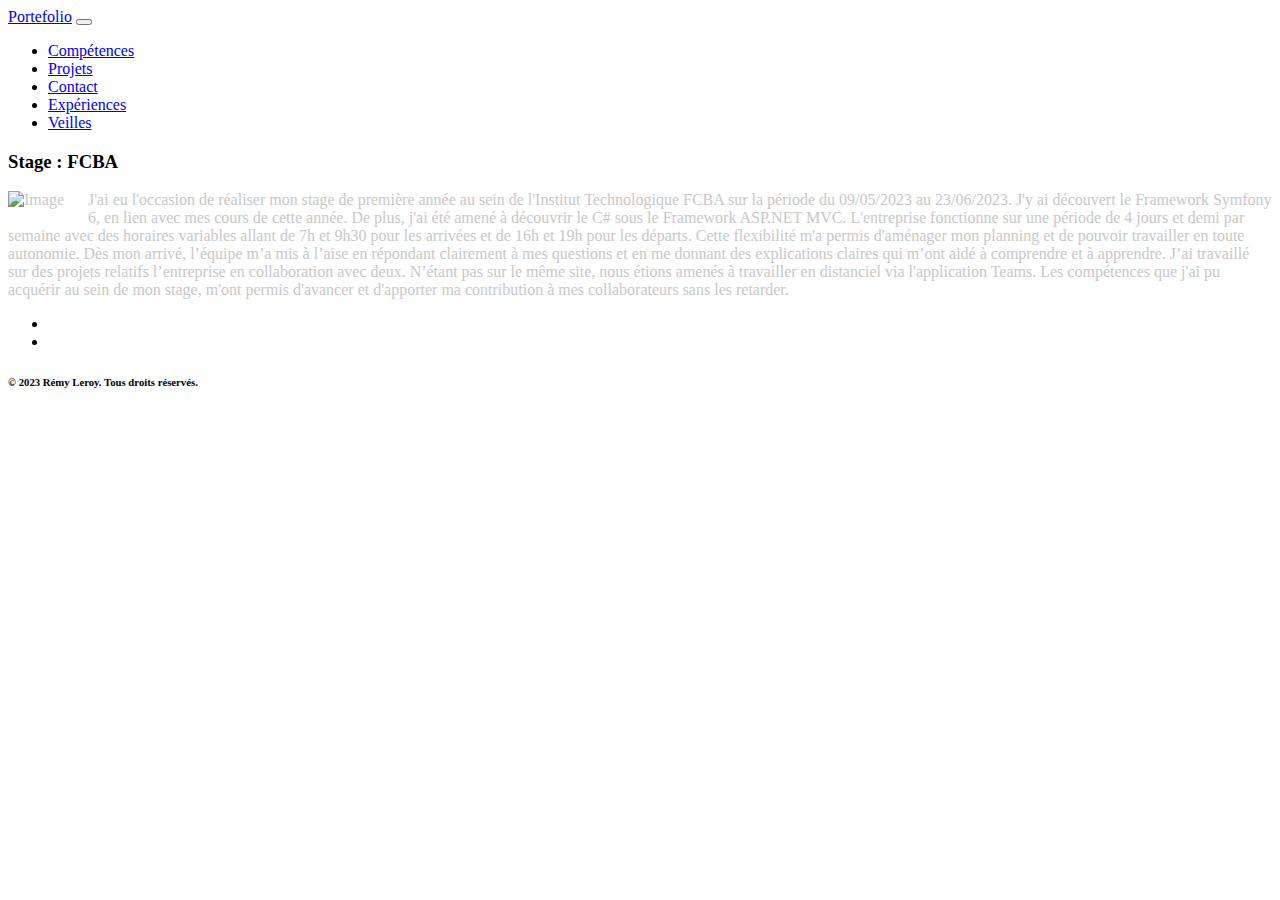
==== experience.html @ 981f81f1 "alsecurity" ====
<!DOCTYPE html>
<html lang="fr">

<head>
    <meta charset="UTF-8">
    <meta name="viewport" content="width=device-width, initial-scale=1.0">
    <title>Portefolio - Rémy Leroy</title>


    <!-- CSS Bootstrap -->
    <link href="https://cdn.jsdelivr.net/npm/bootstrap@5.3.0/dist/css/bootstrap.min.css" rel="stylesheet"
        integrity="sha384-9ndCyUaIbzAi2FUVXJi0CjmCapSmO7SnpJef0486qhLnuZ2cdeRhO02iuK6FUUVM" crossorigin="anonymous">
    <!--Ficher Bootswtach-->
    <link rel="stylesheet" href="style/bootstrap.min.css">
    <link rel="stylesheet" href="style/_bootswatch.scss">
    <link rel="stylesheet" href="style/_variables.scss">
    <!-- Mon CSS -->
    <link rel="stylesheet" href="style/style.css">

    <!-- JS Bootstrap -->
    <script src="https://cdn.jsdelivr.net/npm/bootstrap@5.3.0/dist/js/bootstrap.bundle.min.js"
        integrity="sha384-geWF76RCwLtnZ8qwWowPQNguL3RmwHVBC9FhGdlKrxdiJJigb/j/68SIy3Te4Bkz"
        crossorigin="anonymous"></script>
    <script src="https://kit.fontawesome.com/94e2002526.js" crossorigin="anonymous"></script>
    <script src="js/script.js"></script>
</head>

<body>
    <div class="bg-image d-flex flex-column min-vh-100">
        <!--Navbar-->
        <nav class="sticky-top">
            <div class="navbar navbar-expand-lg bg-dark" data-bs-theme="dark">
                <div class="container-fluid">
                    <a class="navbar-brand" href="index.html">Portefolio</a>
                    <button class="navbar-toggler" type="button" data-bs-toggle="collapse" data-bs-target="#navbarColor"
                        aria-controls="navbarColor" aria-expanded="false" aria-label="Toggle navigation">
                        <span class="navbar-toggler-icon"></span>
                    </button>
                    <div class="collapse navbar-collapse" id="navbarColor">
                        <ul class="navbar-nav me-auto">
                            <li class="nav-item">
                                <a class="nav-link" href="index.html#Compétences">Compétences</a>
                            </li>
                            <li class="nav-item">
                                <a class="nav-link" href="index.html#Projets">Projets</a>
                            </li>
                            <li class="nav-item">
                                <a class="nav-link" href="index.html#Contact">Contact</a>
                            </li>
                            <li class="nav-item">
                                <a class="nav-link" href="experience.html">Expériences</a>
                            </li>
                            <li class="nav-item">
                                <a class="nav-link" href="veilles.html">Veilles</a>
                            </li>
                        </ul>
                    </div>
                </div>
            </div>
        </nav>


        <!--Corps de Portefolio-->
        <article class="flex-fill">
            <!-- Présentation -->
            <section class="container py-4">
                <h3>Stage : FCBA</h3>
                <p class="container mt-4" style="color: rgb(200,200,200);">
                    <span class="image left">
                        <img src="image/Institut_Technologique_FCBA.jpg" class="img-fluid ratio ratio-1x1"
                            style="width: 150px;" alt="Image" id="imgFCBA">

                    </span>
                    J'ai eu l'occasion de réaliser mon stage de première année au sein de l'Institut Technologique FCBA
                    sur la période du
                    09/05/2023 au 23/06/2023. J'y ai découvert le Framework Symfony 6, en lien avec mes cours de cette
                    année. De plus, j'ai
                    été amené à découvrir le C# sous le Framework ASP.NET MVC. L'entreprise fonctionne sur une période
                    de 4 jours et demi
                    par semaine avec des horaires variables allant de 7h et 9h30 pour les arrivées et de 16h et 19h pour
                    les départs. Cette
                    flexibilité m'a permis d'aménager mon planning et de pouvoir travailler en toute autonomie. Dès mon
                    arrivé, l’équipe m’a mis à
                    l’aise en répondant clairement à mes questions et en me donnant des explications claires qui m’ont
                    aidé à comprendre et
                    à apprendre. J’ai travaillé sur des projets relatifs l’entreprise en collaboration avec deux.
                    N’étant pas sur le même
                    site, nous étions amenés à travailler en distanciel via l'application Teams. Les compétences que
                    j'ai pu acquérir au
                    sein de mon stage, m'ont permis d'avancer et d'apporter ma contribution à mes collaborateurs sans
                    les retarder.
                </p>
                <!--
                <div class="d-flex flex-column flex-sm-row">
                    <div class="mb-2 me-sm-2">
                        <h5>Documentation :</h5>
                    </div>
                    <div class="mb-2 me-sm-2">
                        <a href="doc/Attestation_de_stage_IPSSI.pdf">
                            <button class="btn btn-outline-info btn-sm">Attestation de stage de l'IPSSI</button></a>
                    </div>
                    <div class="mb-2 me-sm-2">
                        <a href="doc/Attestation_de_stage_FCBA.pdf">
                            <button class="btn btn-outline-info btn-sm">Attestation de stage de FCBA</button></a>
                    </div>
                    <div>
                        <a href="doc/FICHE_DE_LIAISON_SLAM.pdf">
                            <button class="btn btn-outline-info btn-sm">Fiche de liaison</button></a>
                    </div>
                </div>
                -->
            </section>
        </article>

        <!--Footer-->
        <footer>
            <div class="d-flex flex-column py-4 bg-light text-center">
                <ul class="list-inline">
                    <li class="list-inline-item">
                        <a href="https://www.linkedin.com/in/rémy-leroy-688a02262/" target="_blank">
                            <i class="fa-brands fa-linkedin fa-xl text-info"></i>
                        </a>
                    </li>
                    <li class="list-inline-item">
                        <a href="https://github.com/RLeroy77" target="_blank">
                            <i class="fa-brands fa-github fa-xl text-info"></i>
                        </a>
                    </li>
                </ul>
                <h6>&copy; 2023 Rémy Leroy. Tous droits réservés.</h6>
            </div>
        </footer>
    </div>
</body>

</html>
---- style/style.css ----
.profile-pic {
    width: 150px;
    height: 150px;
    object-fit: cover;
    border-radius: 50%;
  }

.image.left {
    float: left;
    margin: 0 1.5em 1em 0;
    top: 0.25em;
}

.image.right {
    float: right;
    margin: 0 0 1em 1.5em;
    top: 0.25em;
}

.bg-image {
    background-image: url('../image/FondEcran.jpg');
    background-size: cover;
    background-repeat: no-repeat;
}
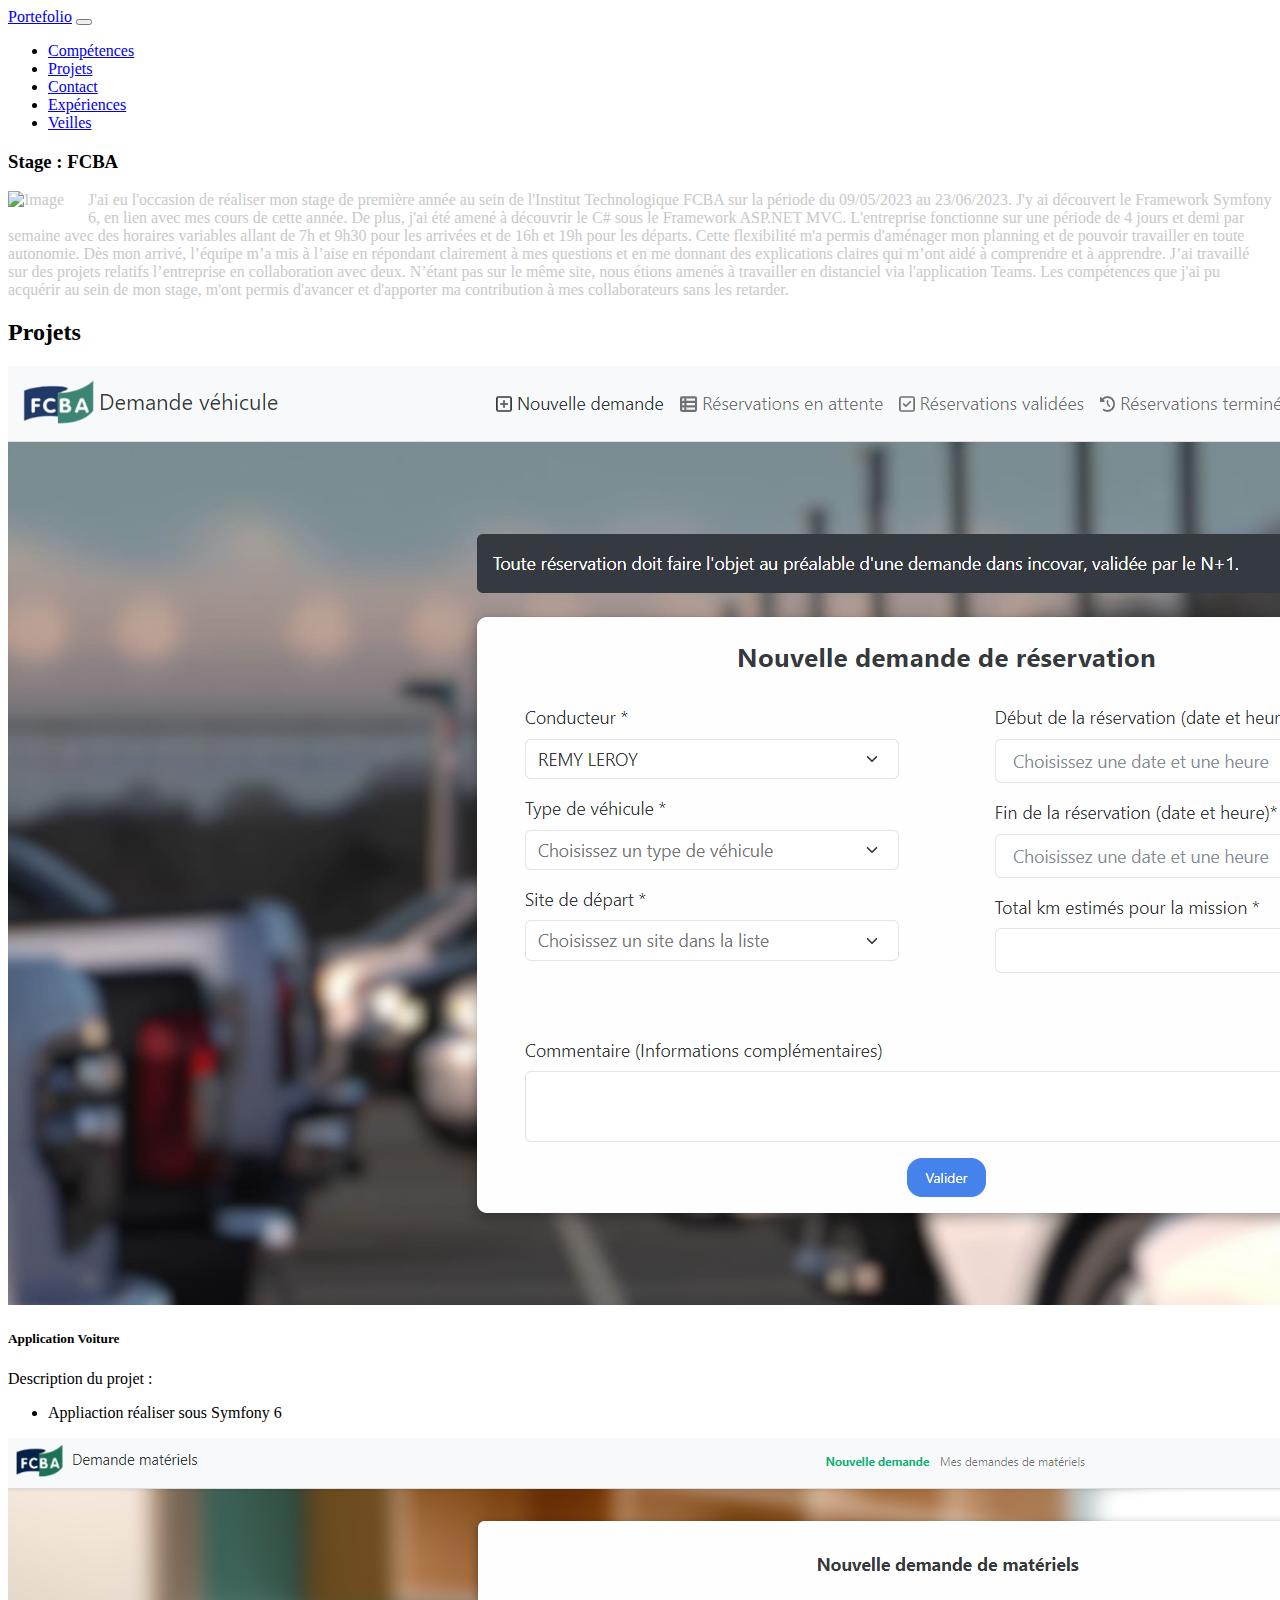
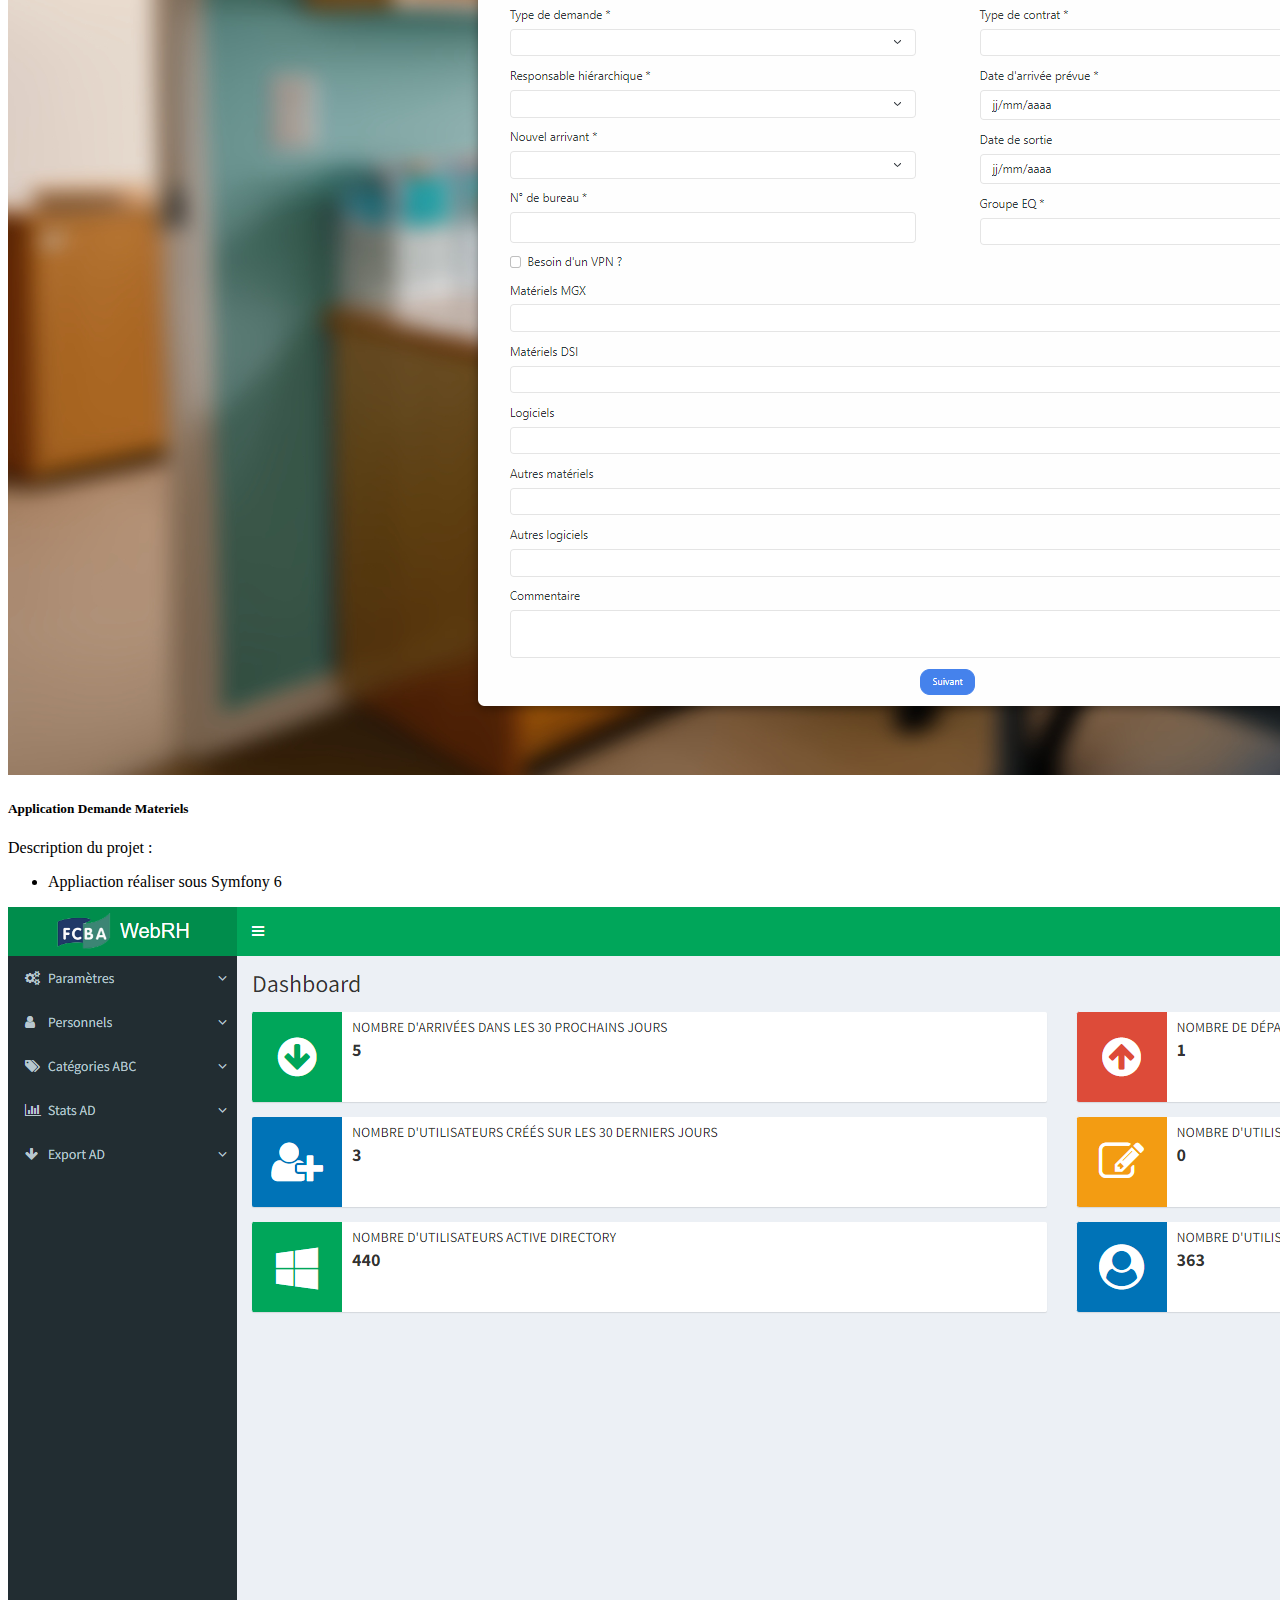
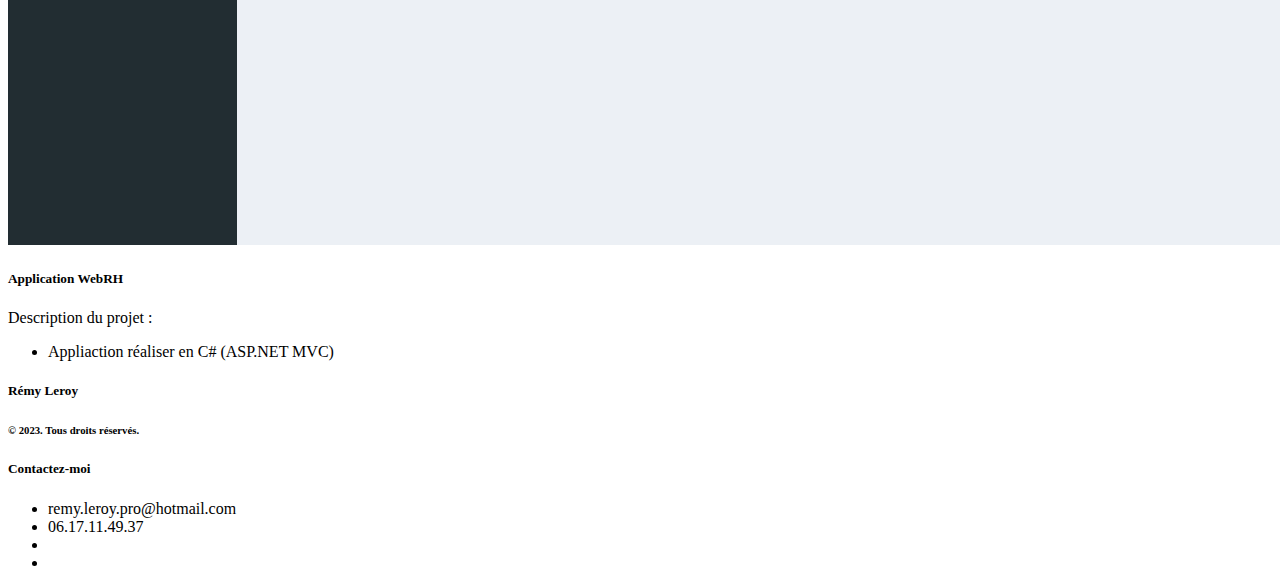
==== commit dbdf379e: "Projets Stage" ====
--- a/experience.html
+++ b/experience.html
@@ -60,9 +60,9 @@
         </nav>
 
 
-        <!--Corps de Portefolio-->
+        <!--START Corps de Portefolio-->
         <article class="flex-fill">
-            <!-- Présentation -->
+            <!--START Présentation -->
             <section class="container py-4">
                 <h3>Stage : FCBA</h3>
                 <p class="container mt-4" style="color: rgb(200,200,200);">
@@ -90,8 +90,8 @@
                     sein de mon stage, m'ont permis d'avancer et d'apporter ma contribution à mes collaborateurs sans
                     les retarder.
                 </p>
-                <!--
-                <div class="d-flex flex-column flex-sm-row">
+                <!--START Doc-->
+                <!-- <div class="d-flex flex-column flex-sm-row">
                     <div class="mb-2 me-sm-2">
                         <h5>Documentation :</h5>
                     </div>
@@ -107,29 +107,106 @@
                         <a href="doc/FICHE_DE_LIAISON_SLAM.pdf">
                             <button class="btn btn-outline-info btn-sm">Fiche de liaison</button></a>
                     </div>
+                </div> -->
+                <!--END Doc-->
+            </section>
+            <!--END Présentation -->
+
+            <!--START Projets-->
+            <section class="container py-4 pt-5 pb-0" id="Projets">
+                <h2>Projets</h2>
+                <div class="row">
+                    <!--START Appli Voiture-->
+                    <div class="col-md-6 d-flex">
+                        <div class="card border-info mb-4 flex-fill">
+                            <img src="image/Appli_Voiture_Home.png" class="card-img-top img-fluid"
+                                alt="Photo de l'application Voiture" id="imgVoiture">
+                            <div class="card-body">
+                                <h5 class="card-title">Application Voiture</h5>
+                                <p class="card-text">Description du projet :
+                                <ul>
+                                    <li>Appliaction réaliser sous Symfony 6</li>
+                                </ul>
+                                </p>
+                            </div>
+                        </div>
+                    </div>
+                    <!--END Appli Voiture-->
+
+                    <!--START Appli Demande Materiels-->
+                    <div class="col-md-6 d-flex">
+                        <div class="card border-info mb-4 flex-fill">
+                            <img src="image/Appli_Materiels_Home.png" class="card-img-top img-fluid"
+                                alt="Photo de l'application Demande Materiels" id="imgMateriels">
+                            <div class="card-body">
+                                <h5 class="card-title">Application Demande Materiels</h5>
+                                <p class="card-text">Description du projet :
+                                <ul>
+                                    <li>Appliaction réaliser sous Symfony 6</li>
+                                </ul>
+                                </p>
+                            </div>
+                        </div>
+                    </div>
+                    <!--END Appli Demande Materiels-->
+
+                    <!--START Appli WebRH-->
+                    <div class="col-md-6 d-flex">
+                        <div class="card border-info mb-4 flex-fill">
+                            <img src="image/Appli_WebRH_Home.png" class="card-img-top img-fluid"
+                                alt="Photo de l'application WebRH" id="imgWebRH">
+                            <div class="card-body">
+                                <h5 class="card-title">Application WebRH</h5>
+                                <p class="card-text">Description du projet :
+                                <ul>
+                                    <li>Appliaction réaliser en C# (ASP.NET MVC)</li>
+                                </ul>
+                                </p>
+                            </div>
+                        </div>
+                    </div>
+                    <!--END Appli WebRH-->
                 </div>
-                -->
             </section>
+            <!--END Projets-->
         </article>
-
-        <!--Footer-->
-        <footer>
-            <div class="d-flex flex-column py-4 bg-light text-center">
-                <ul class="list-inline">
-                    <li class="list-inline-item">
-                        <a href="https://www.linkedin.com/in/rémy-leroy-688a02262/" target="_blank">
-                            <i class="fa-brands fa-linkedin fa-xl text-info"></i>
-                        </a>
-                    </li>
-                    <li class="list-inline-item">
-                        <a href="https://github.com/RLeroy77" target="_blank">
-                            <i class="fa-brands fa-github fa-xl text-info"></i>
-                        </a>
-                    </li>
-                </ul>
-                <h6>&copy; 2023 Rémy Leroy. Tous droits réservés.</h6>
+        <!--END Corps de Portefolio-->
+
+        <!--START Footer-->
+        <footer class="d-flex flex-column py-4 bg-light">
+            <div class="container" id="Contact">
+                <div class="row">
+                    <div class="col-6 ">
+                        <h5>Rémy Leroy</h5>
+                        <h6>&copy; 2023. Tous droits réservés.</h6>
+                    </div>
+                    <div class="col-6">
+                        <h5>Contactez-moi</h5>
+                        <ul class="list-inline">
+                            <li class="py-1">
+                                <i class="fa-solid fa-envelope text-info"></i>
+                                <span class="label">remy.leroy.pro@hotmail.com</span>
+                            </li>
+                            <li class="py-1">
+                                <i class="fa-solid fa-phone text-info"></i>
+                                <span class="label">06.17.11.49.37</span>
+                            </li>
+                            <li class="list-inline-item mb-2">
+                                <a href="https://www.linkedin.com/in/rémy-leroy-688a02262/" target="_blank">
+                                    <i class="fa-brands fa-linkedin fa-xl text-info"></i>
+                                </a>
+                            </li>
+                            <li class="list-inline-item mb-2">
+                                <a href="https://github.com/RLeroy77" target="_blank">
+                                    <i class="fa-brands fa-github fa-xl text-info"></i>
+                                </a>
+                            </li>
+                        </ul>
+                    </div>
+                </div>
             </div>
         </footer>
+        <!--END Footer-->
     </div>
 </body>
 
--- a/style/style.css
+++ b/style/style.css
@@ -3,7 +3,7 @@
     height: 150px;
     object-fit: cover;
     border-radius: 50%;
-  }
+}
 
 .image.left {
     float: left;
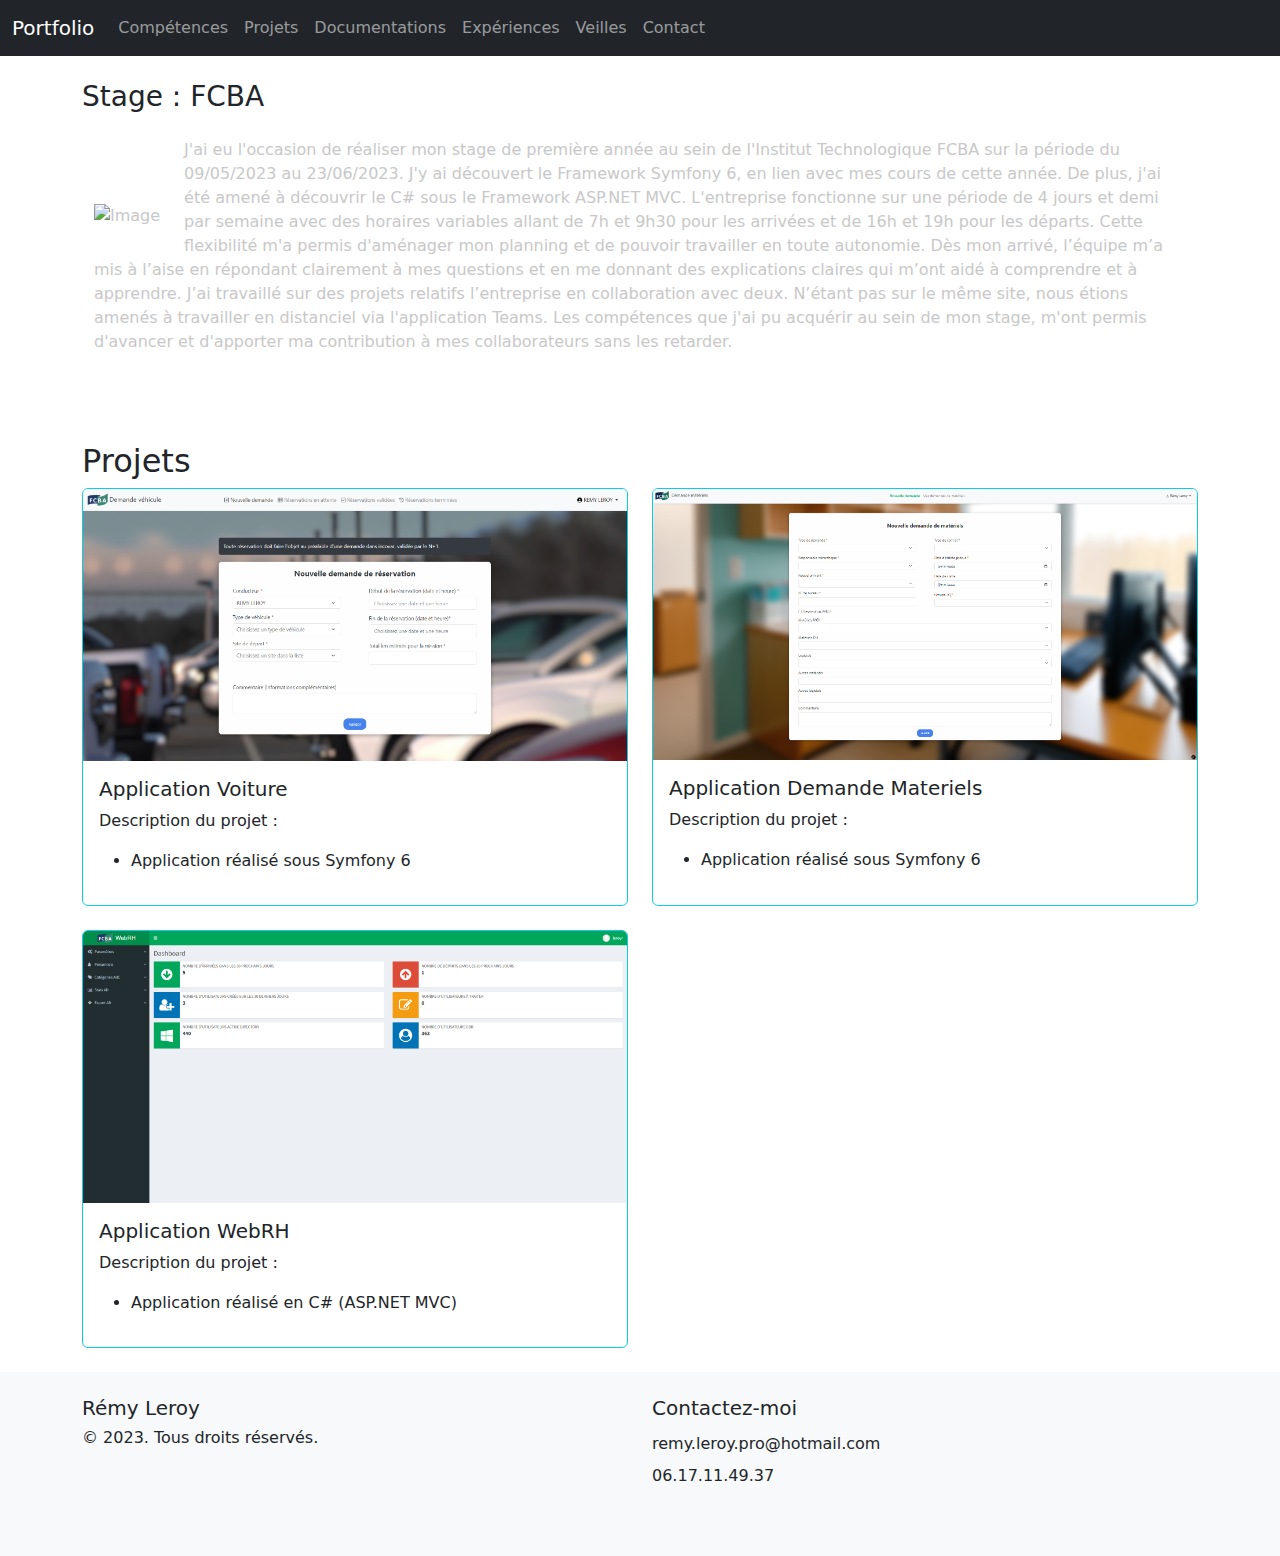
==== commit 8451b8a7: "resolution pb" ====
--- a/experience.html
+++ b/experience.html
@@ -4,34 +4,28 @@
 <head>
     <meta charset="UTF-8">
     <meta name="viewport" content="width=device-width, initial-scale=1.0">
-    <title>Portefolio - Rémy Leroy</title>
-
-
-    <!-- CSS Bootstrap -->
-    <link href="https://cdn.jsdelivr.net/npm/bootstrap@5.3.0/dist/css/bootstrap.min.css" rel="stylesheet"
-        integrity="sha384-9ndCyUaIbzAi2FUVXJi0CjmCapSmO7SnpJef0486qhLnuZ2cdeRhO02iuK6FUUVM" crossorigin="anonymous">
-    <!--Ficher Bootswtach-->
+    <title>Portfolio - Rémy Leroy</title>
+
+    <!-- Inclure Bootstrap depuis le CDN -->
+    <link href="https://cdn.jsdelivr.net/npm/bootstrap@5.3.0/dist/css/bootstrap.min.css" rel="stylesheet">
+
+    <!-- Inclure Bootswatch Darkly depuis le CDN -->
+    <!-- <link href="https://cdn.jsdelivr.net/npm/bootswatch@5.3.0/dist/darkly/bootstrap.min.css" rel="stylesheet"> -->
+    <!-- Inclure Bootswatch Darkly depuis le style -->
     <link rel="stylesheet" href="style/bootstrap.min.css">
-    <link rel="stylesheet" href="style/_bootswatch.scss">
-    <link rel="stylesheet" href="style/_variables.scss">
+
     <!-- Mon CSS -->
     <link rel="stylesheet" href="style/style.css">
 
-    <!-- JS Bootstrap -->
-    <script src="https://cdn.jsdelivr.net/npm/bootstrap@5.3.0/dist/js/bootstrap.bundle.min.js"
-        integrity="sha384-geWF76RCwLtnZ8qwWowPQNguL3RmwHVBC9FhGdlKrxdiJJigb/j/68SIy3Te4Bkz"
-        crossorigin="anonymous"></script>
-    <script src="https://kit.fontawesome.com/94e2002526.js" crossorigin="anonymous"></script>
-    <script src="js/script.js"></script>
 </head>
 
 <body>
     <div class="bg-image d-flex flex-column min-vh-100">
-        <!--Navbar-->
+        <!--START Navbar-->
         <nav class="sticky-top">
             <div class="navbar navbar-expand-lg bg-dark" data-bs-theme="dark">
                 <div class="container-fluid">
-                    <a class="navbar-brand" href="index.html">Portefolio</a>
+                    <a class="navbar-brand" href="index.html">Portfolio</a>
                     <button class="navbar-toggler" type="button" data-bs-toggle="collapse" data-bs-target="#navbarColor"
                         aria-controls="navbarColor" aria-expanded="false" aria-label="Toggle navigation">
                         <span class="navbar-toggler-icon"></span>
@@ -45,22 +39,26 @@
                                 <a class="nav-link" href="index.html#Projets">Projets</a>
                             </li>
                             <li class="nav-item">
-                                <a class="nav-link" href="index.html#Contact">Contact</a>
+                                <a class="nav-link" href="index.html#Documentations">Documentations</a>
                             </li>
                             <li class="nav-item">
                                 <a class="nav-link" href="experience.html">Expériences</a>
                             </li>
                             <li class="nav-item">
                                 <a class="nav-link" href="veilles.html">Veilles</a>
+                            </li>
+                            <li class="nav-item">
+                                <a class="nav-link" href="#Contact">Contact</a>
                             </li>
                         </ul>
                     </div>
                 </div>
             </div>
         </nav>
-
-
-        <!--START Corps de Portefolio-->
+        <!--END Navbar-->
+
+
+        <!--START Corps de Portfolio-->
         <article class="flex-fill">
             <!--START Présentation -->
             <section class="container py-4">
@@ -125,7 +123,7 @@
                                 <h5 class="card-title">Application Voiture</h5>
                                 <p class="card-text">Description du projet :
                                 <ul>
-                                    <li>Appliaction réaliser sous Symfony 6</li>
+                                    <li>Application réalisé sous Symfony 6</li>
                                 </ul>
                                 </p>
                             </div>
@@ -142,7 +140,7 @@
                                 <h5 class="card-title">Application Demande Materiels</h5>
                                 <p class="card-text">Description du projet :
                                 <ul>
-                                    <li>Appliaction réaliser sous Symfony 6</li>
+                                    <li>Application réalisé sous Symfony 6</li>
                                 </ul>
                                 </p>
                             </div>
@@ -159,7 +157,7 @@
                                 <h5 class="card-title">Application WebRH</h5>
                                 <p class="card-text">Description du projet :
                                 <ul>
-                                    <li>Appliaction réaliser en C# (ASP.NET MVC)</li>
+                                    <li>Application réalisé en C# (ASP.NET MVC)</li>
                                 </ul>
                                 </p>
                             </div>
@@ -170,7 +168,7 @@
             </section>
             <!--END Projets-->
         </article>
-        <!--END Corps de Portefolio-->
+        <!--END Corps de Portfolio-->
 
         <!--START Footer-->
         <footer class="d-flex flex-column py-4 bg-light">
@@ -208,6 +206,15 @@
         </footer>
         <!--END Footer-->
     </div>
+    <!-- Inclure Bootstrap JS depuis le CDN -->
+    <script src="https://cdn.jsdelivr.net/npm/bootstrap@5.3.0/dist/js/bootstrap.min.js"></script>
+
+    <script src="https://ajax.googleapis.com/ajax/libs/jquery/3.5.1/jquery.min.js"></script>
+    <script src="https://cdnjs.cloudflare.com/ajax/libs/popper.js/1.16.0/umd/popper.min.js"></script>
+    <script src="https://maxcdn.bootstrapcdn.com/bootstrap/4.5.2/js/bootstrap.min.js"></script>
+
+    <script src="https://kit.fontawesome.com/94e2002526.js" crossorigin="anonymous"></script>
+    <script src="js/script.js"></script>
 </body>
 
 </html>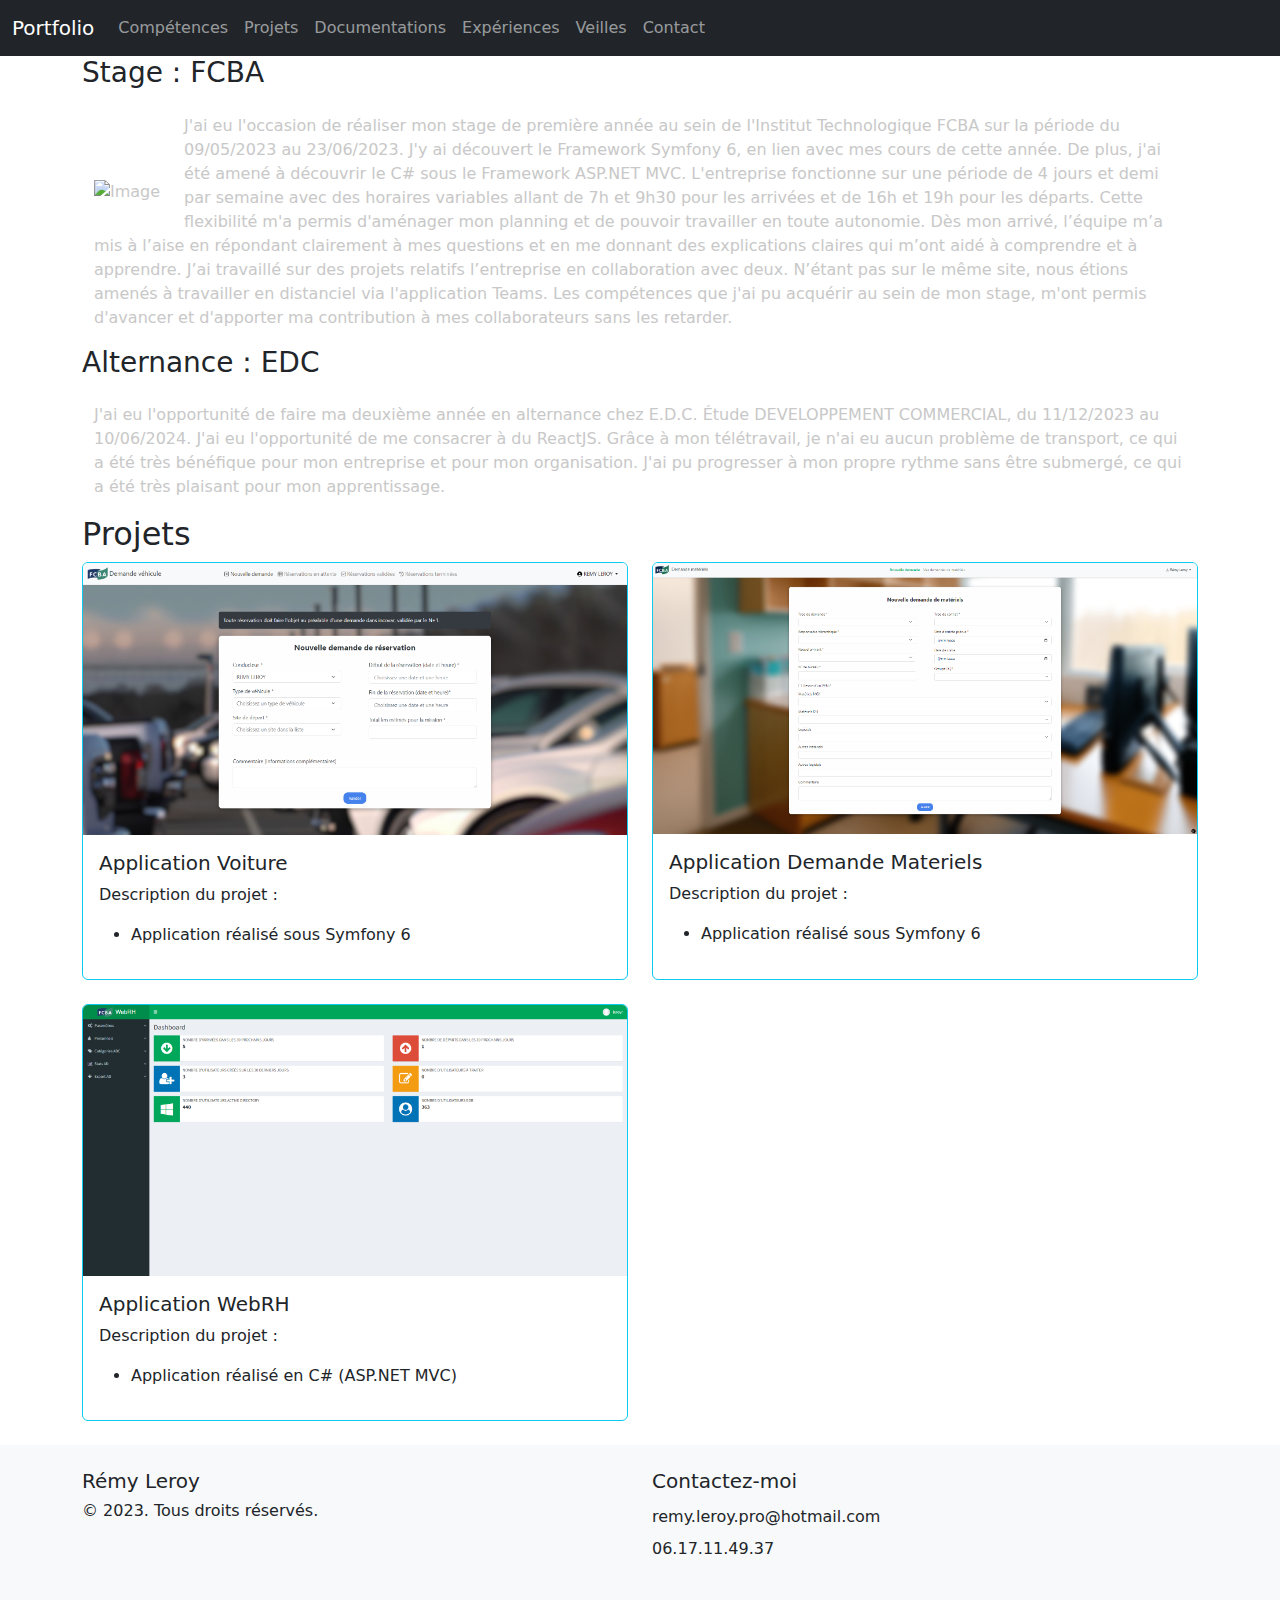
==== commit 1574e75a: "Maj doc" ====
--- a/experience.html
+++ b/experience.html
@@ -60,8 +60,8 @@
 
         <!--START Corps de Portfolio-->
         <article class="flex-fill">
-            <!--START Présentation -->
-            <section class="container py-4">
+            <!--START Présentation FCBA-->
+            <section class="container">
                 <h3>Stage : FCBA</h3>
                 <p class="container mt-4" style="color: rgb(200,200,200);">
                     <span class="image left">
@@ -108,10 +108,23 @@
                 </div> -->
                 <!--END Doc-->
             </section>
-            <!--END Présentation -->
+            <!--END Présentation FCBA-->
+
+            <!--START Présentaion EDC-->
+            <section class="container">
+                <h3>Alternance : EDC</h3>
+                <p class="container mt-4" style="color: rgb(200,200,200);">
+                    J'ai eu l'opportunité de faire ma deuxième année en alternance chez E.D.C. Étude DEVELOPPEMENT
+                    COMMERCIAL, du 11/12/2023 au 10/06/2024. J'ai eu l'opportunité de me consacrer à du ReactJS.
+                    Grâce à mon télétravail, je n'ai eu aucun problème de transport, ce qui a été très bénéfique pour
+                    mon entreprise et pour mon organisation. J'ai pu progresser à mon propre rythme sans être submergé,
+                    ce qui a été très plaisant pour mon apprentissage.
+                </p>
+            </section>
+            <!--END Présentaion EDC-->
 
             <!--START Projets-->
-            <section class="container py-4 pt-5 pb-0" id="Projets">
+            <section class="container" id="Projets">
                 <h2>Projets</h2>
                 <div class="row">
                     <!--START Appli Voiture-->
